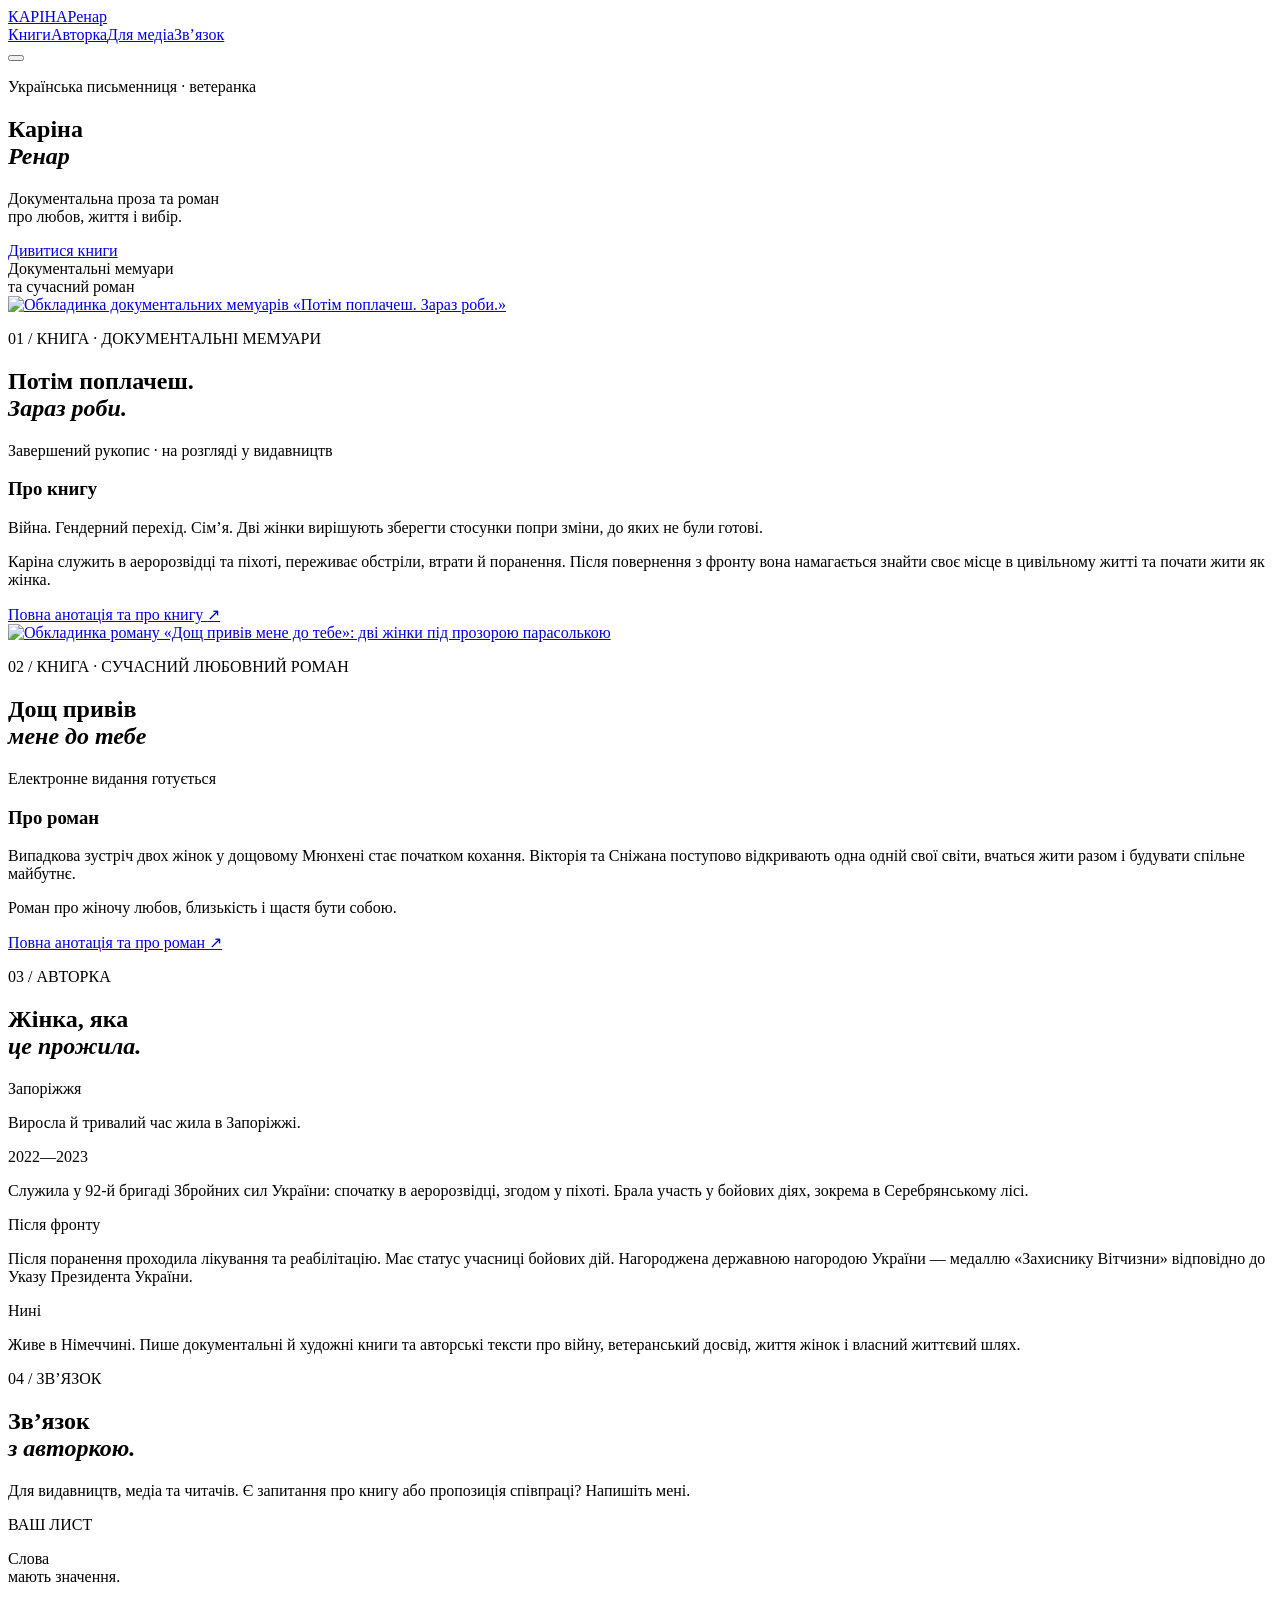
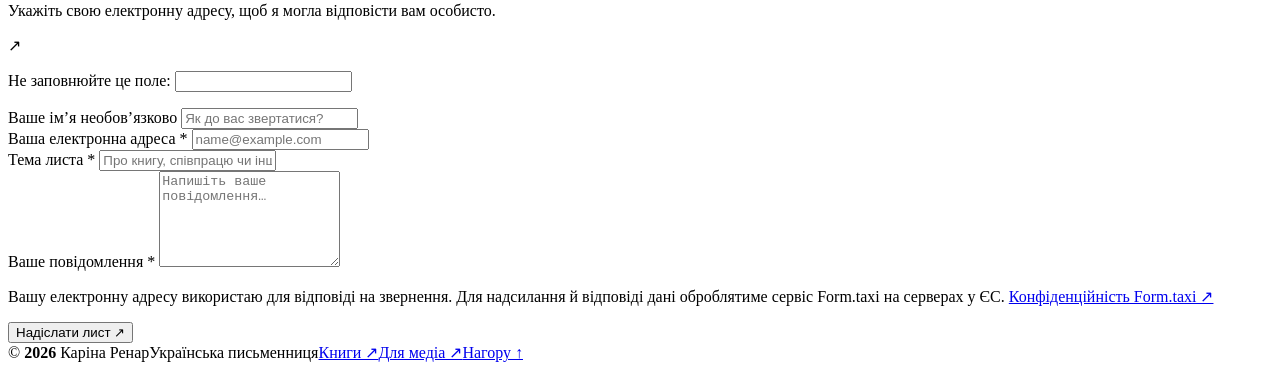
==== public/index.html @ 89939d9f "Відокремити сторінки двох книжок і прибрати дубль мемуарів з головної" ====
<!DOCTYPE html>

<html lang="uk">
<head>
<meta charset="utf-8"/>
<meta content="width=device-width,initial-scale=1" name="viewport"/>
<meta content="Каріна Ренар — українська письменниця, ветеранка. Документальні мемуари «Потім поплачеш. Зараз роби.» та любовний роман «Дощ привів мене до тебе»." name="description"/>
<meta content="#f7f2e9" name="theme-color"/>
<meta content="website" property="og:type"/>
<meta content="uk_UA" property="og:locale"/>
<meta content="Каріна Ренар" property="og:site_name"/>
<meta content="https://karina-renar-book.karina0zp0ua.workers.dev/" property="og:url"/>
<link href="https://karina-renar-book.karina0zp0ua.workers.dev/" rel="canonical"/>
<meta content="Каріна Ренар — письменниця" property="og:title"/>
<meta content="Документальні мемуари «Потім поплачеш. Зараз роби.» та роман про кохання двох жінок «Дощ привів мене до тебе»." property="og:description"/>
<meta content="https://karina-renar-book.karina0zp0ua.workers.dev/assets/social-preview-book-v2.jpg" property="og:image"/>
<meta content="https://karina-renar-book.karina0zp0ua.workers.dev/assets/social-preview-book-v2.jpg" property="og:image:secure_url"/>
<meta content="image/jpeg" property="og:image:type"/>
<meta content="1200" property="og:image:width"/>
<meta content="630" property="og:image:height"/>
<meta content="Каріна Ренар. Українська письменниця та ветеранка. Документальні мемуари." property="og:image:alt"/>
<meta content="summary_large_image" name="twitter:card"/>
<meta content="Каріна Ренар — письменниця" name="twitter:title"/>
<meta content="Каріна Ренар: документальні мемуари й любовний роман «Дощ привів мене до тебе»." name="twitter:description"/>
<meta content="https://karina-renar-book.karina0zp0ua.workers.dev/assets/social-preview-book-v2.jpg" name="twitter:image"/>
<link href="/favicon.svg" rel="icon" type="image/svg+xml"/>
<title>Каріна Ренар — письменниця</title>
<link href="https://fonts.googleapis.com" rel="preconnect"/>
<link crossorigin="" href="https://fonts.gstatic.com" rel="preconnect"/>
<link href="https://fonts.googleapis.com/css2?family=Manrope:wght@300;400;500;600&amp;family=Unbounded:wght@400;500;600&amp;display=swap" rel="stylesheet"/>
<link href="/styles.css?v=20261101-author-books" rel="stylesheet"/>
</head>
<body>
<div aria-hidden="true" class="grain"></div>
<header class="nav">
<a aria-label="Каріна Ренар — на початок сторінки" class="wordmark" href="#top"><span class="wordmark-top">КАРІНА</span><span class="wordmark-bottom">Ренар</span></a>
<nav aria-label="Головна навігація" id="main-navigation">
<a href="#books">Книги</a><a href="#about">Авторка</a><a href="/press.html">Для медіа</a><a href="#contact">Зв’язок</a>
</nav>
<button aria-controls="main-navigation" aria-expanded="false" aria-label="Відкрити меню" class="menu" type="button"><span></span><span></span></button>
</header>
<main>
<section class="hero" id="top">
<div aria-hidden="true" class="hero-bg"></div>
<div class="hero-copy reveal">
<p class="eyebrow"><span></span> Українська письменниця · ветеранка</p>
<h1>Каріна<br/><em>Ренар</em></h1>
<p class="lead">Документальна проза та роман<br/>про любов, життя і вибір.</p>
</div>
<a class="scroll-cue" href="#books"><span>Дивитися книги</span><i></i></a>
<div class="hero-note">Документальні мемуари<br/>та сучасний роман</div>
</section>


<section class="book-feature memoir-feature" id="books" aria-labelledby="memoir-feature-heading">
  <a class="feature-cover-link reveal" href="/potim-poplachesh-zaraz-roby.html" aria-label="Відкрити сторінку книги «Потім поплачеш. Зараз роби.»"><img src="/assets/book-cover.webp" alt="Обкладинка документальних мемуарів «Потім поплачеш. Зараз роби.»" loading="lazy" decoding="async" width="1024" height="1536"/></a>
  <div class="feature-copy reveal">
    <p class="section-no">01 / КНИГА · ДОКУМЕНТАЛЬНІ МЕМУАРИ</p>
    <h2 id="memoir-feature-heading">Потім поплачеш.<br/><em>Зараз роби.</em></h2>
    <p class="feature-status">Завершений рукопис · на розгляді у видавництв</p>
    <h3>Про книгу</h3>
    <p>Війна. Гендерний перехід. Сім’я. Дві жінки вирішують зберегти стосунки попри зміни, до яких не були готові.</p>
    <p>Каріна служить в аеророзвідці та піхоті, переживає обстріли, втрати й поранення. Після повернення з фронту вона намагається знайти своє місце в цивільному житті та почати жити як жінка.</p>
    <a class="button" href="/potim-poplachesh-zaraz-roby.html">Повна анотація та про книгу <span aria-hidden="true">↗</span></a>
  </div>
</section>
<section class="book-feature romance-feature" id="novel-feature" aria-labelledby="romance-feature-heading">
  <a class="feature-cover-link reveal" href="/dosh-pryviv-mene-do-tebe.html" aria-label="Відкрити сторінку роману «Дощ привів мене до тебе»"><img src="/assets/dosh-pryviv-mene-do-tebe-cover.jpg" alt="Обкладинка роману «Дощ привів мене до тебе»: дві жінки під прозорою парасолькою" loading="lazy" decoding="async" width="1087" height="1536"/></a>
  <div class="feature-copy reveal">
    <p class="section-no">02 / КНИГА · СУЧАСНИЙ ЛЮБОВНИЙ РОМАН</p>
    <h2 id="romance-feature-heading">Дощ привів<br/><em>мене до тебе</em></h2>
    <p class="feature-status">Електронне видання готується</p>
    <h3>Про роман</h3>
    <p>Випадкова зустріч двох жінок у дощовому Мюнхені стає початком кохання. Вікторія та Сніжана поступово відкривають одна одній свої світи, вчаться жити разом і будувати спільне майбутнє.</p>
    <p>Роман про жіночу любов, близькість і щастя бути собою.</p>
    <a class="button" href="/dosh-pryviv-mene-do-tebe.html">Повна анотація та про роман <span aria-hidden="true">↗</span></a>
  </div>
</section>
<section class="about" id="about">
<div class="about-head reveal">
<p class="section-no">03 / АВТОРКА</p>
<h2>Жінка, яка<br/><em>це прожила.</em></h2>
</div>
<div class="about-body">
<div class="timeline reveal">
<article><span class="timeline-label">Запоріжжя</span><p>Виросла й тривалий час жила в Запоріжжі.</p></article>
<article><span class="timeline-label">2022—2023</span><p>Служила у 92-й бригаді Збройних сил України: спочатку в аеророзвідці, згодом у піхоті. Брала участь у бойових діях, зокрема в Серебрянському лісі.</p></article>
<article><span class="timeline-label">Після фронту</span><p>Після поранення проходила лікування та реабілітацію. Має статус учасниці бойових дій. Нагороджена державною нагородою України — медаллю «Захиснику Вітчизни» відповідно до Указу Президента України.</p></article>
<article><span class="timeline-label">Нині</span><p>Живе в Німеччині. Пише документальні й художні книги та авторські тексти про війну, ветеранський досвід, життя жінок і власний життєвий шлях.</p></article>
</div>
</div>
</section>
<section class="contact" id="contact" aria-labelledby="contact-title">
  <div class="contact-heading reveal">
    <p class="section-no">04 / ЗВ’ЯЗОК</p>
    <h2 id="contact-title">Зв’язок<br/><em>з авторкою.</em></h2>
    <p class="contact-intro">Для видавництв, медіа та читачів. Є запитання про книгу або пропозиція співпраці? Напишіть мені.</p>
  </div>
  <div class="contact-panel reveal">
    <div class="contact-aside">
      <p class="contact-aside-label">ВАШ ЛИСТ</p>
      <p class="contact-aside-head">Слова<br/>мають значення.</p>
      <p class="contact-aside-note">Укажіть свою електронну адресу, щоб я могла відповісти вам особисто.</p>
      <span class="contact-aside-mark" aria-hidden="true">↗</span>
    </div>
    <form class="contact-form" name="author-contact" method="POST" action="https://form.taxi/s/ldvaobcr" accept-charset="UTF-8" aria-describedby="form-status">
      <p class="form-bot-field" aria-hidden="true"><label>Не заповнюйте це поле: <input name="_gotcha" type="text" tabindex="-1" autocomplete="off"/></label></p>
      <div class="form-field">
        <label for="author-name">Ваше ім’я <span class="field-optional">необов’язково</span></label>
        <input id="author-name" name="name" type="text" autocomplete="name" maxlength="100" placeholder="Як до вас звертатися?"/>
      </div>
      <div class="form-field">
        <label for="author-email">Ваша електронна адреса <span aria-hidden="true">*</span></label>
        <input id="author-email" name="email" type="email" autocomplete="email" maxlength="254" placeholder="name@example.com" required/>
      </div>
      <div class="form-field">
        <label for="author-subject">Тема листа <span aria-hidden="true">*</span></label>
        <input id="author-subject" name="subject" type="text" maxlength="160" placeholder="Про книгу, співпрацю чи інше" required/>
      </div>
      <div class="form-field">
        <label for="author-message">Ваше повідомлення <span aria-hidden="true">*</span></label>
        <textarea id="author-message" name="message" rows="6" maxlength="5000" placeholder="Напишіть ваше повідомлення…" required></textarea>
      </div>
      <p class="form-privacy">Вашу електронну адресу використаю для відповіді на звернення. Для надсилання й відповіді дані оброблятиме сервіс Form.taxi на серверах у ЄС. <a href="https://form.taxi/de/privacy" target="_blank" rel="noopener noreferrer">Конфіденційність Form.taxi ↗</a></p>
      <p id="form-status" class="form-status" role="status" aria-live="polite"></p>
      <button class="button form-submit" type="submit">Надіслати лист <span aria-hidden="true">↗</span></button>
    </form>
  </div>
</section>
</main>
<footer><span>© <b id="year">2026</b> Каріна Ренар</span><span>Українська письменниця</span><a href="/#books">Книги ↗</a><a href="/press.html">Для медіа ↗</a><a href="#top">Нагору ↑</a></footer>
<script src="site-config.js"></script>
<script src="script.js"></script>
</body>
</html>
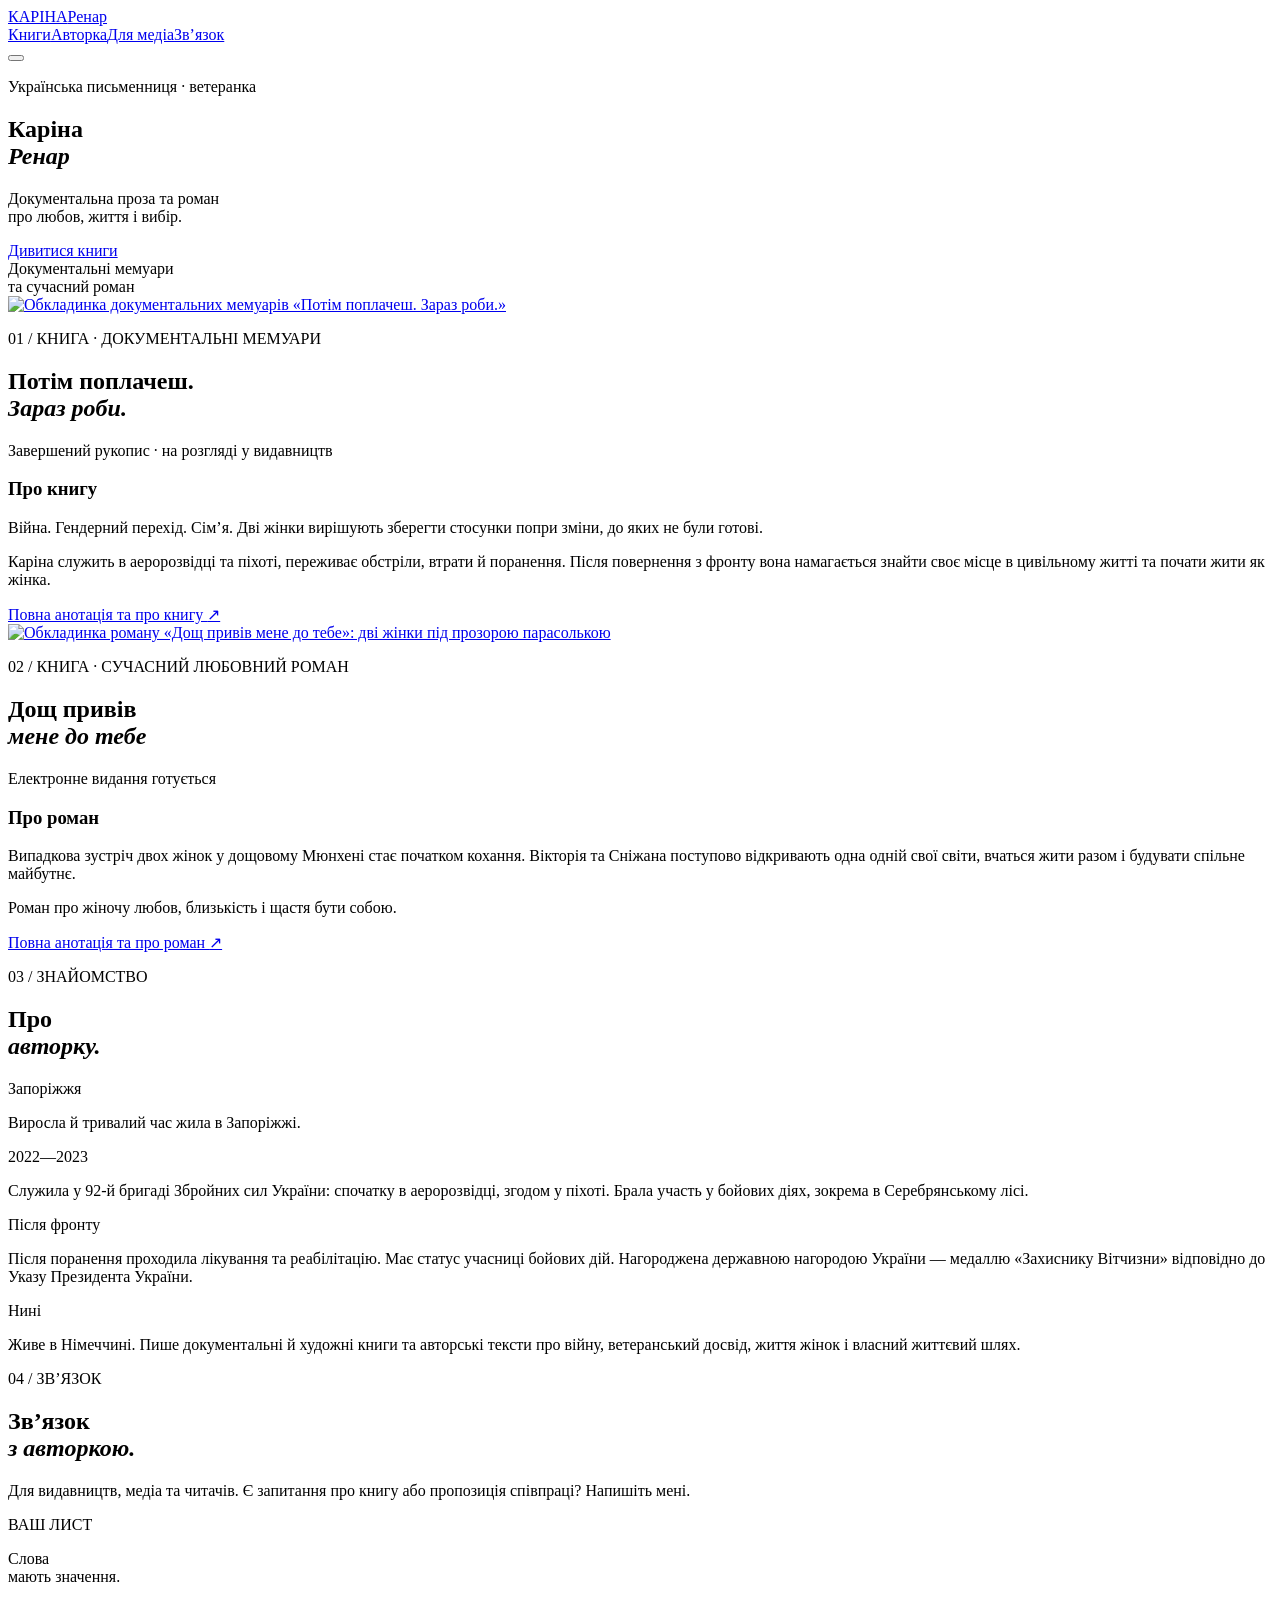
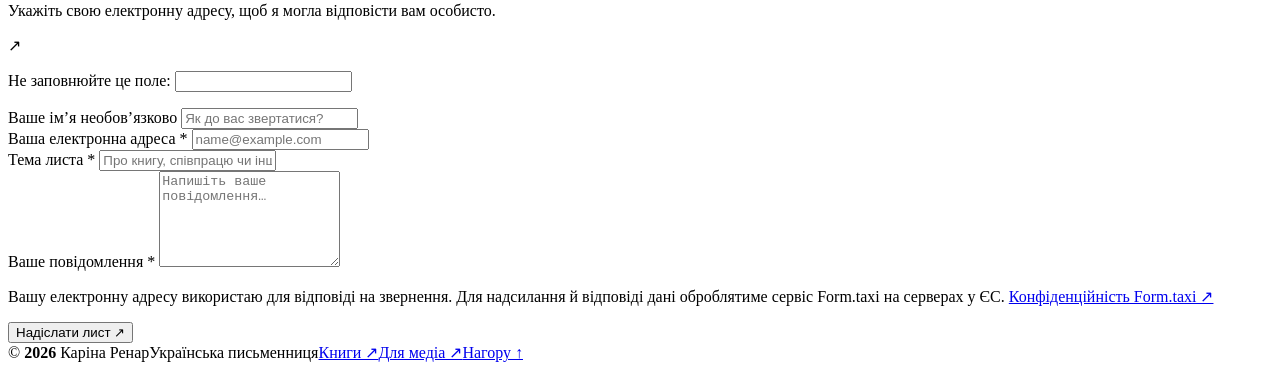
==== commit e7567533: "Оновити універсальний заголовок розділу про авторку" ====
--- a/public/index.html
+++ b/public/index.html
@@ -78,8 +78,8 @@
 </section>
 <section class="about" id="about">
 <div class="about-head reveal">
-<p class="section-no">03 / АВТОРКА</p>
-<h2>Жінка, яка<br/><em>це прожила.</em></h2>
+<p class="section-no">03 / ЗНАЙОМСТВО</p>
+<h2>Про<br/><em>авторку.</em></h2>
 </div>
 <div class="about-body">
 <div class="timeline reveal">
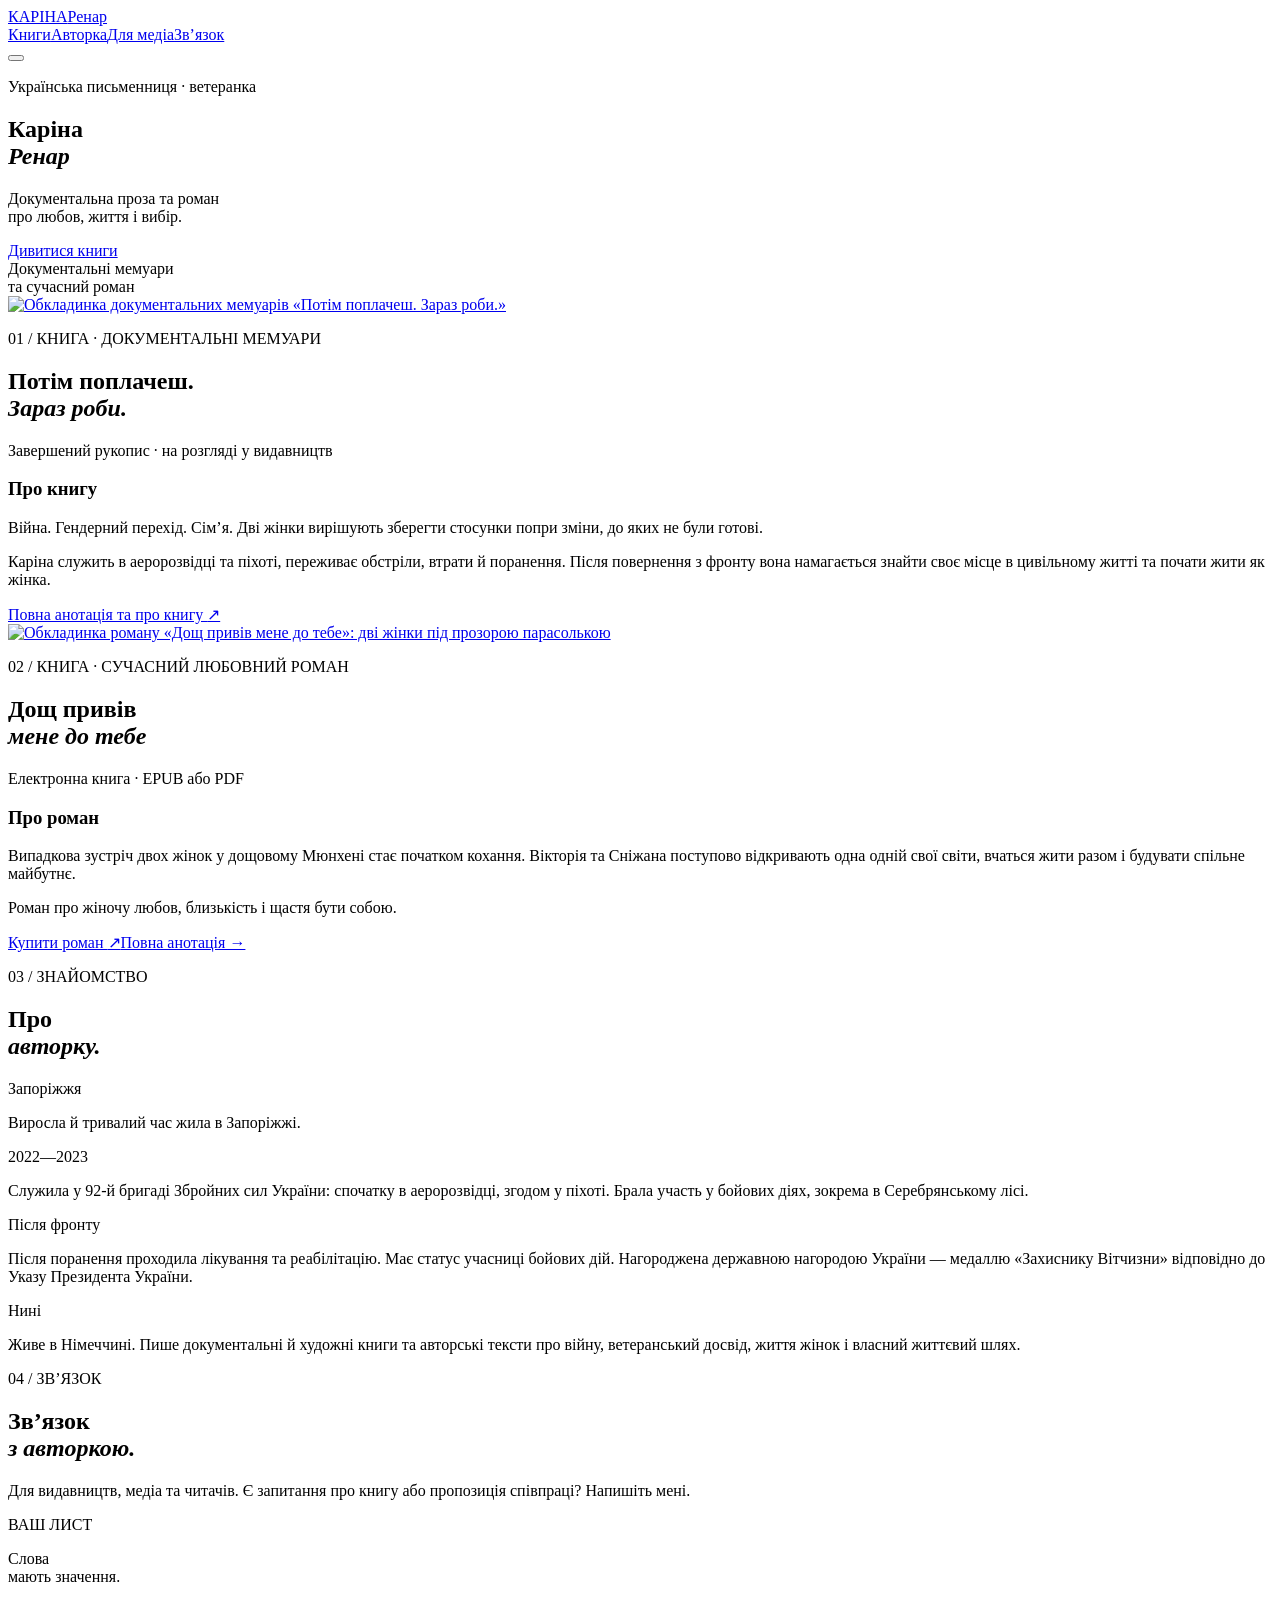
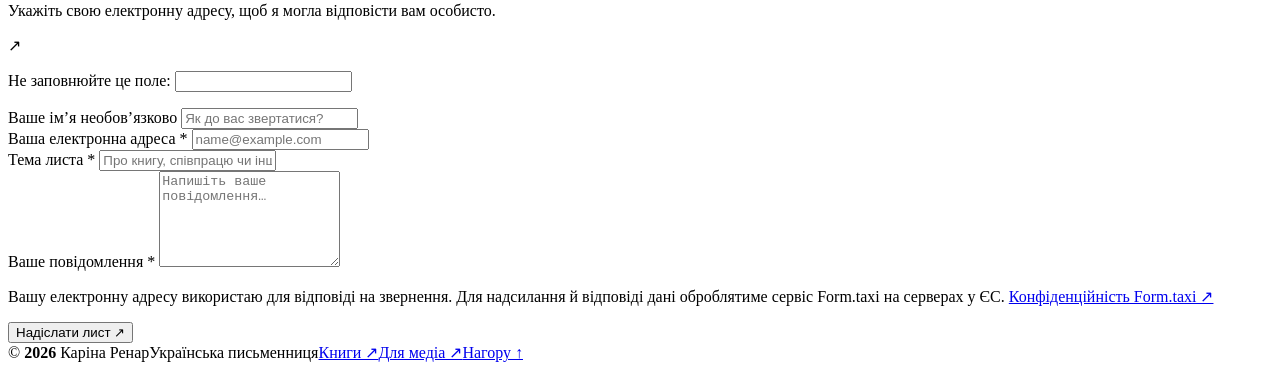
==== commit 497fa38b: "Add BlackSea buy button for romance novel to author site" ====
--- a/public/index.html
+++ b/public/index.html
@@ -13,22 +13,22 @@
 <link href="https://karina-renar-book.karina0zp0ua.workers.dev/" rel="canonical"/>
 <meta content="Каріна Ренар — письменниця" property="og:title"/>
 <meta content="Документальні мемуари «Потім поплачеш. Зараз роби.» та роман про кохання двох жінок «Дощ привів мене до тебе»." property="og:description"/>
-<meta content="https://karina-renar-book.karina0zp0ua.workers.dev/assets/social-preview-book-v2.jpg" property="og:image"/>
-<meta content="https://karina-renar-book.karina0zp0ua.workers.dev/assets/social-preview-book-v2.jpg" property="og:image:secure_url"/>
+<meta content="https://karina-renar-book.karina0zp0ua.workers.dev/assets/social-preview-author.jpg" property="og:image"/>
+<meta content="https://karina-renar-book.karina0zp0ua.workers.dev/assets/social-preview-author.jpg" property="og:image:secure_url"/>
 <meta content="image/jpeg" property="og:image:type"/>
 <meta content="1200" property="og:image:width"/>
 <meta content="630" property="og:image:height"/>
-<meta content="Каріна Ренар. Українська письменниця та ветеранка. Документальні мемуари." property="og:image:alt"/>
+<meta content="Каріна Ренар — українська письменниця та ветеранка. Документальна й художня проза." property="og:image:alt"/>
 <meta content="summary_large_image" name="twitter:card"/>
 <meta content="Каріна Ренар — письменниця" name="twitter:title"/>
 <meta content="Каріна Ренар: документальні мемуари й любовний роман «Дощ привів мене до тебе»." name="twitter:description"/>
-<meta content="https://karina-renar-book.karina0zp0ua.workers.dev/assets/social-preview-book-v2.jpg" name="twitter:image"/>
+<meta content="https://karina-renar-book.karina0zp0ua.workers.dev/assets/social-preview-author.jpg" name="twitter:image"/>
 <link href="/favicon.svg" rel="icon" type="image/svg+xml"/>
 <title>Каріна Ренар — письменниця</title>
 <link href="https://fonts.googleapis.com" rel="preconnect"/>
 <link crossorigin="" href="https://fonts.gstatic.com" rel="preconnect"/>
 <link href="https://fonts.googleapis.com/css2?family=Manrope:wght@300;400;500;600&amp;family=Unbounded:wght@400;500;600&amp;display=swap" rel="stylesheet"/>
-<link href="/styles.css?v=20261101-author-books" rel="stylesheet"/>
+<link href="/styles.css?v=20261101-blacksea-srg" rel="stylesheet"/>
 </head>
 <body>
 <div aria-hidden="true" class="grain"></div>
@@ -69,11 +69,11 @@
   <div class="feature-copy reveal">
     <p class="section-no">02 / КНИГА · СУЧАСНИЙ ЛЮБОВНИЙ РОМАН</p>
     <h2 id="romance-feature-heading">Дощ привів<br/><em>мене до тебе</em></h2>
-    <p class="feature-status">Електронне видання готується</p>
+    <p class="feature-status">Електронна книга · EPUB або PDF</p>
     <h3>Про роман</h3>
     <p>Випадкова зустріч двох жінок у дощовому Мюнхені стає початком кохання. Вікторія та Сніжана поступово відкривають одна одній свої світи, вчаться жити разом і будувати спільне майбутнє.</p>
     <p>Роман про жіночу любов, близькість і щастя бути собою.</p>
-    <a class="button" href="/dosh-pryviv-mene-do-tebe.html">Повна анотація та про роман <span aria-hidden="true">↗</span></a>
+    <div class="romance-actions"><a class="button" href="https://8887413385388.blacksea.in.ua/l/srg" target="_blank" rel="noopener noreferrer" aria-label="Купити роман «Дощ привів мене до тебе» на BlackSea">Купити роман <span aria-hidden="true">↗</span></a><a class="romance-secondary-link" href="/dosh-pryviv-mene-do-tebe.html">Повна анотація →</a></div>
   </div>
 </section>
 <section class="about" id="about">
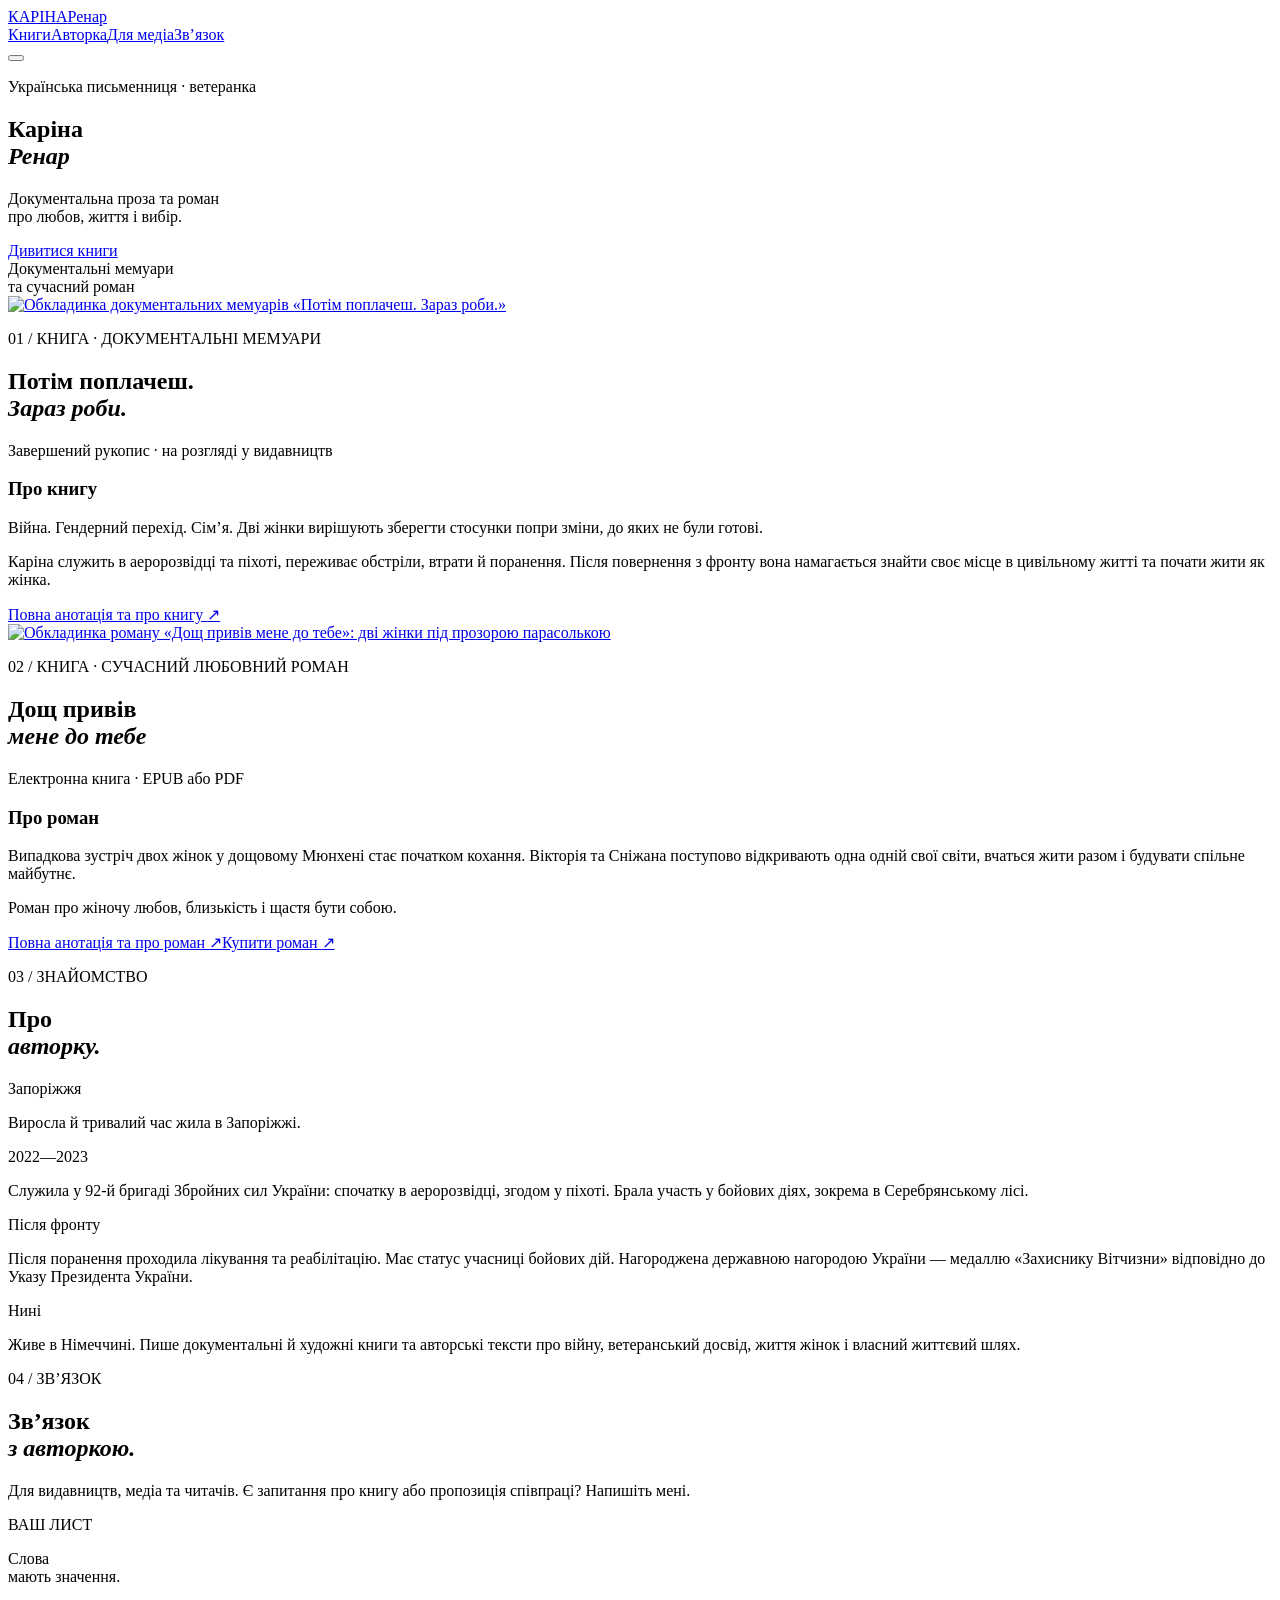
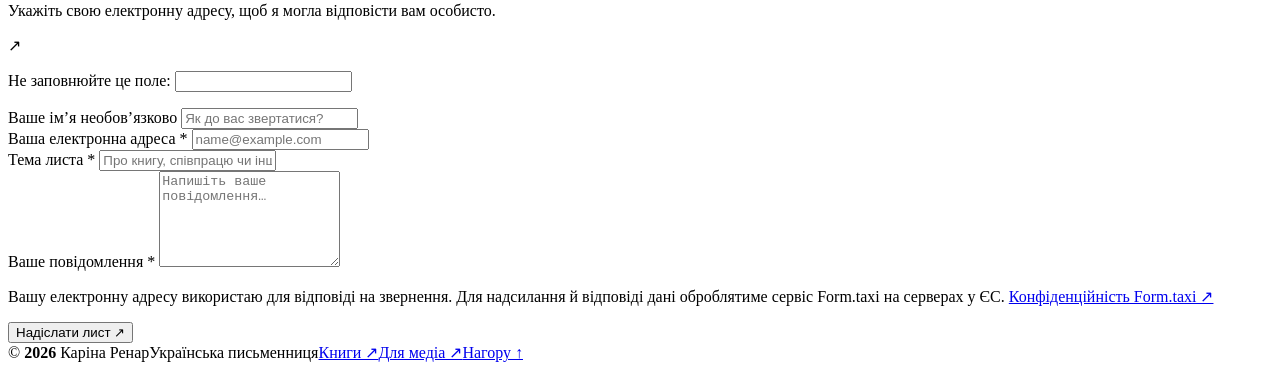
==== commit 5c31b756: "Place romance annotation button above BlackSea purchase button" ====
--- a/public/index.html
+++ b/public/index.html
@@ -73,7 +73,7 @@
     <h3>Про роман</h3>
     <p>Випадкова зустріч двох жінок у дощовому Мюнхені стає початком кохання. Вікторія та Сніжана поступово відкривають одна одній свої світи, вчаться жити разом і будувати спільне майбутнє.</p>
     <p>Роман про жіночу любов, близькість і щастя бути собою.</p>
-    <div class="romance-actions"><a class="button" href="https://8887413385388.blacksea.in.ua/l/srg" target="_blank" rel="noopener noreferrer" aria-label="Купити роман «Дощ привів мене до тебе» на BlackSea">Купити роман <span aria-hidden="true">↗</span></a><a class="romance-secondary-link" href="/dosh-pryviv-mene-do-tebe.html">Повна анотація →</a></div>
+    <div class="romance-actions"><a class="button" href="/dosh-pryviv-mene-do-tebe.html">Повна анотація та про роман <span aria-hidden="true">↗</span></a><a class="button" href="https://8887413385388.blacksea.in.ua/l/srg" target="_blank" rel="noopener noreferrer" aria-label="Купити роман «Дощ привів мене до тебе» на BlackSea">Купити роман <span aria-hidden="true">↗</span></a></div>
   </div>
 </section>
 <section class="about" id="about">
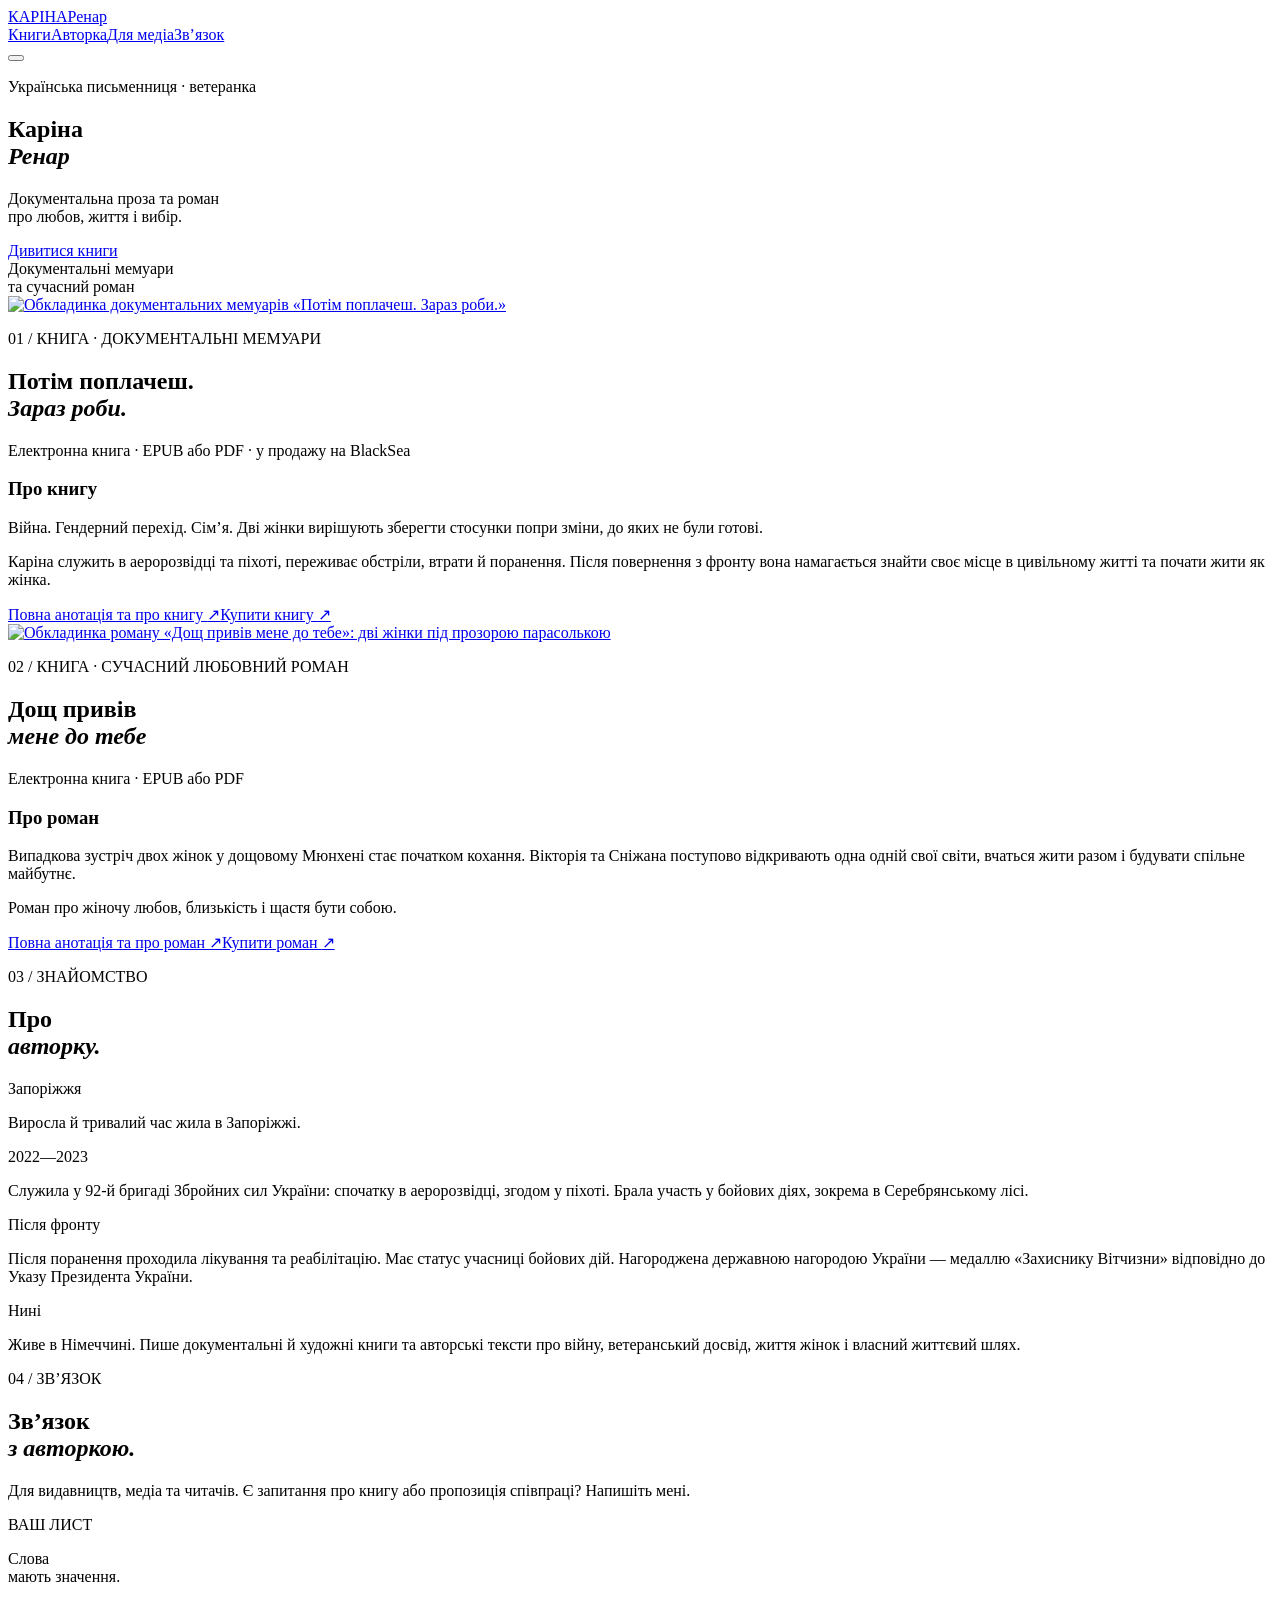
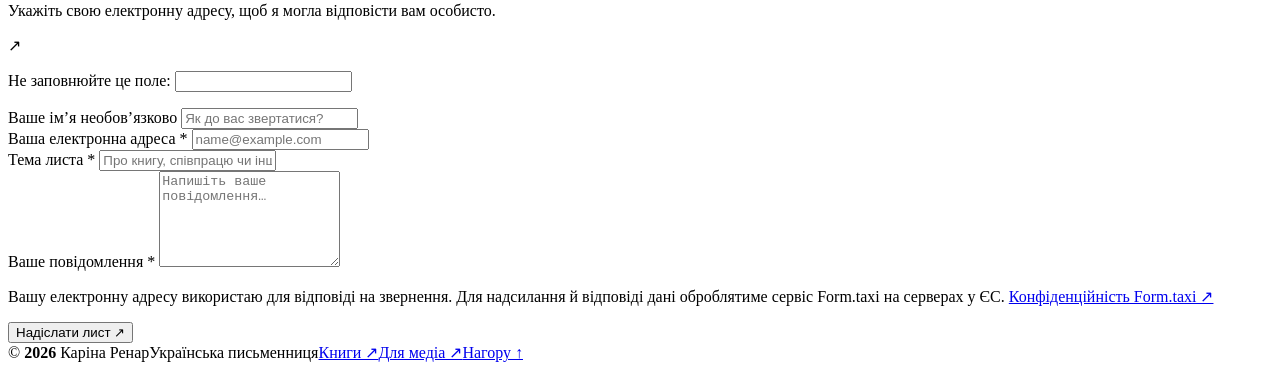
==== commit 27043976: "Add BlackSea memoir purchase button below annotation on homepage" ====
--- a/public/index.html
+++ b/public/index.html
@@ -28,7 +28,7 @@
 <link href="https://fonts.googleapis.com" rel="preconnect"/>
 <link crossorigin="" href="https://fonts.gstatic.com" rel="preconnect"/>
 <link href="https://fonts.googleapis.com/css2?family=Manrope:wght@300;400;500;600&amp;family=Unbounded:wght@400;500;600&amp;display=swap" rel="stylesheet"/>
-<link href="/styles.css?v=20261101-blacksea-srg" rel="stylesheet"/>
+<link href="/styles.css?v=20261111-memoir-blacksea" rel="stylesheet"/>
 </head>
 <body>
 <div aria-hidden="true" class="grain"></div>
@@ -57,11 +57,11 @@
   <div class="feature-copy reveal">
     <p class="section-no">01 / КНИГА · ДОКУМЕНТАЛЬНІ МЕМУАРИ</p>
     <h2 id="memoir-feature-heading">Потім поплачеш.<br/><em>Зараз роби.</em></h2>
-    <p class="feature-status">Завершений рукопис · на розгляді у видавництв</p>
+    <p class="feature-status">Електронна книга · EPUB або PDF · у продажу на BlackSea</p>
     <h3>Про книгу</h3>
     <p>Війна. Гендерний перехід. Сім’я. Дві жінки вирішують зберегти стосунки попри зміни, до яких не були готові.</p>
     <p>Каріна служить в аеророзвідці та піхоті, переживає обстріли, втрати й поранення. Після повернення з фронту вона намагається знайти своє місце в цивільному житті та почати жити як жінка.</p>
-    <a class="button" href="/potim-poplachesh-zaraz-roby.html">Повна анотація та про книгу <span aria-hidden="true">↗</span></a>
+    <div class="memoir-actions"><a class="button" href="/potim-poplachesh-zaraz-roby.html">Повна анотація та про книгу <span aria-hidden="true">↗</span></a><a class="button" href="https://8887413385388.blacksea.in.ua/l/daa?layout=profile" target="_blank" rel="noopener noreferrer" aria-label="Купити мемуари «Потім поплачеш. Зараз роби.» на BlackSea">Купити книгу <span aria-hidden="true">↗</span></a></div>
   </div>
 </section>
 <section class="book-feature romance-feature" id="novel-feature" aria-labelledby="romance-feature-heading">
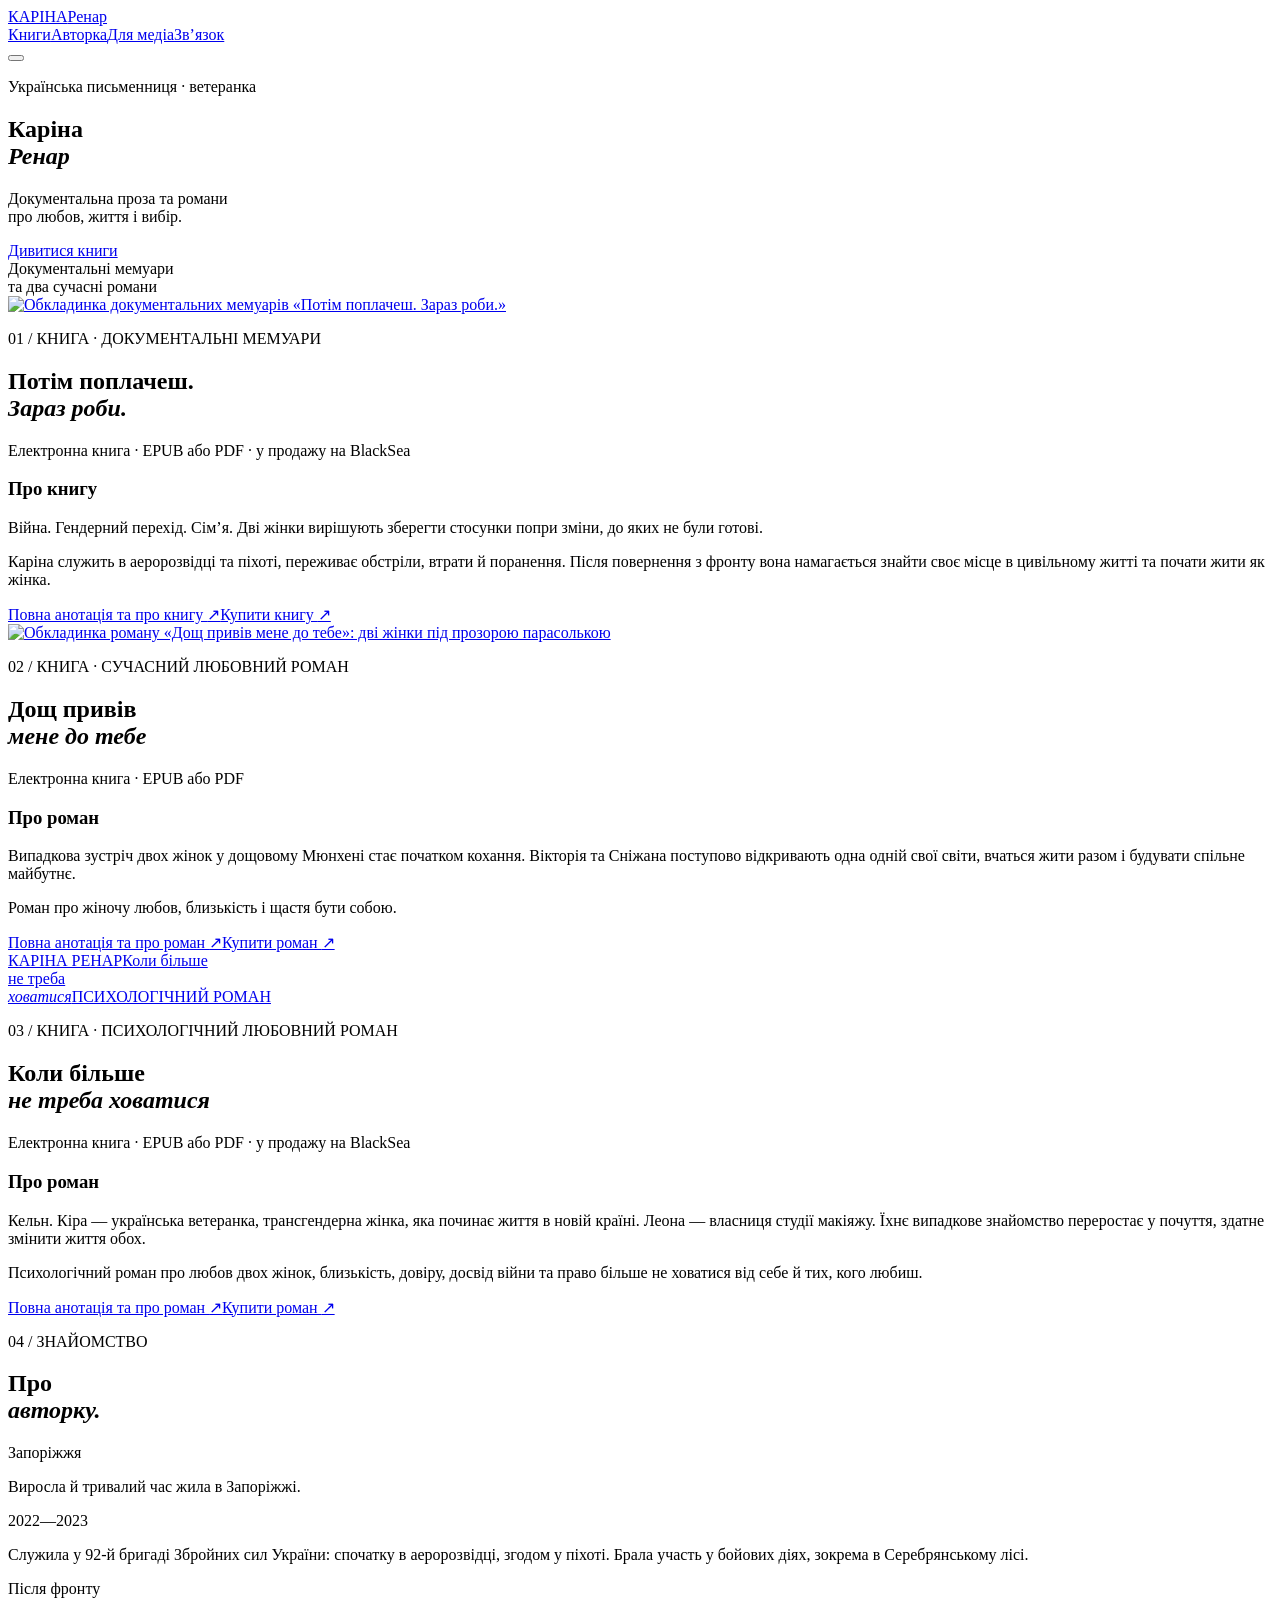
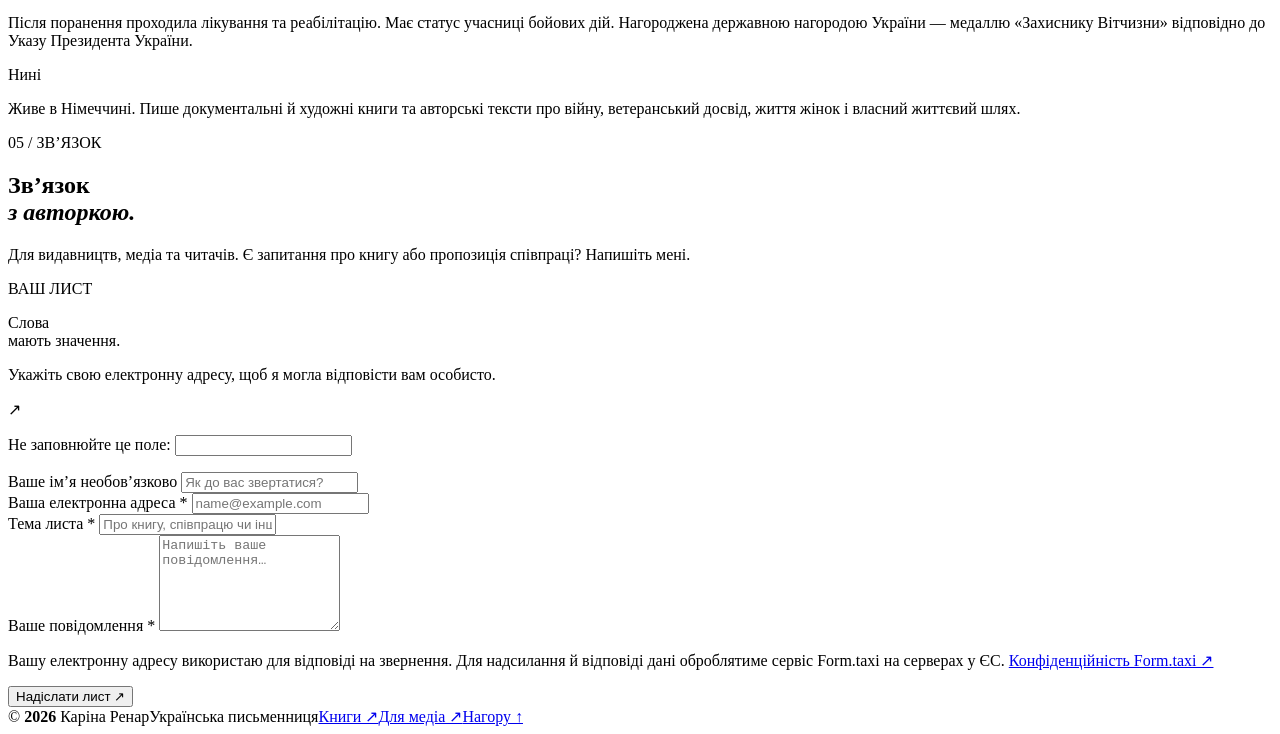
==== commit c5524719: "Add third published novel to author homepage catalog" ====
--- a/public/index.html
+++ b/public/index.html
@@ -4,7 +4,7 @@
 <head>
 <meta charset="utf-8"/>
 <meta content="width=device-width,initial-scale=1" name="viewport"/>
-<meta content="Каріна Ренар — українська письменниця, ветеранка. Документальні мемуари «Потім поплачеш. Зараз роби.» та любовний роман «Дощ привів мене до тебе»." name="description"/>
+<meta content="Каріна Ренар — українська письменниця, ветеранка. Документальні мемуари «Потім поплачеш. Зараз роби.» та романи «Дощ привів мене до тебе» і «Коли більше не треба ховатися»." name="description"/>
 <meta content="#f7f2e9" name="theme-color"/>
 <meta content="website" property="og:type"/>
 <meta content="uk_UA" property="og:locale"/>
@@ -12,7 +12,7 @@
 <meta content="https://karina-renar-book.karina0zp0ua.workers.dev/" property="og:url"/>
 <link href="https://karina-renar-book.karina0zp0ua.workers.dev/" rel="canonical"/>
 <meta content="Каріна Ренар — письменниця" property="og:title"/>
-<meta content="Документальні мемуари «Потім поплачеш. Зараз роби.» та роман про кохання двох жінок «Дощ привів мене до тебе»." property="og:description"/>
+<meta content="Документальні мемуари «Потім поплачеш. Зараз роби.» та два романи про любов, довіру й право бути собою." property="og:description"/>
 <meta content="https://karina-renar-book.karina0zp0ua.workers.dev/assets/social-preview-author.jpg" property="og:image"/>
 <meta content="https://karina-renar-book.karina0zp0ua.workers.dev/assets/social-preview-author.jpg" property="og:image:secure_url"/>
 <meta content="image/jpeg" property="og:image:type"/>
@@ -21,14 +21,14 @@
 <meta content="Каріна Ренар — українська письменниця та ветеранка. Документальна й художня проза." property="og:image:alt"/>
 <meta content="summary_large_image" name="twitter:card"/>
 <meta content="Каріна Ренар — письменниця" name="twitter:title"/>
-<meta content="Каріна Ренар: документальні мемуари й любовний роман «Дощ привів мене до тебе»." name="twitter:description"/>
+<meta content="Каріна Ренар: документальні мемуари та романи «Дощ привів мене до тебе» і «Коли більше не треба ховатися»." name="twitter:description"/>
 <meta content="https://karina-renar-book.karina0zp0ua.workers.dev/assets/social-preview-author.jpg" name="twitter:image"/>
 <link href="/favicon.svg" rel="icon" type="image/svg+xml"/>
 <title>Каріна Ренар — письменниця</title>
 <link href="https://fonts.googleapis.com" rel="preconnect"/>
 <link crossorigin="" href="https://fonts.gstatic.com" rel="preconnect"/>
 <link href="https://fonts.googleapis.com/css2?family=Manrope:wght@300;400;500;600&amp;family=Unbounded:wght@400;500;600&amp;display=swap" rel="stylesheet"/>
-<link href="/styles.css?v=20261111-memoir-blacksea" rel="stylesheet"/>
+<link href="/styles.css?v=20261115-third-novel" rel="stylesheet"/>
 </head>
 <body>
 <div aria-hidden="true" class="grain"></div>
@@ -45,10 +45,10 @@
 <div class="hero-copy reveal">
 <p class="eyebrow"><span></span> Українська письменниця · ветеранка</p>
 <h1>Каріна<br/><em>Ренар</em></h1>
-<p class="lead">Документальна проза та роман<br/>про любов, життя і вибір.</p>
+<p class="lead">Документальна проза та романи<br/>про любов, життя і вибір.</p>
 </div>
 <a class="scroll-cue" href="#books"><span>Дивитися книги</span><i></i></a>
-<div class="hero-note">Документальні мемуари<br/>та сучасний роман</div>
+<div class="hero-note">Документальні мемуари<br/>та два сучасні романи</div>
 </section>
 
 
@@ -76,9 +76,25 @@
     <div class="romance-actions"><a class="button" href="/dosh-pryviv-mene-do-tebe.html">Повна анотація та про роман <span aria-hidden="true">↗</span></a><a class="button" href="https://8887413385388.blacksea.in.ua/l/srg" target="_blank" rel="noopener noreferrer" aria-label="Купити роман «Дощ привів мене до тебе» на BlackSea">Купити роман <span aria-hidden="true">↗</span></a></div>
   </div>
 </section>
+<section class="book-feature third-feature" id="third-novel-feature" aria-labelledby="third-novel-feature-heading">
+  <a class="feature-cover-link reveal" href="/koly-bilshe-ne-treba-khovatysia.html" aria-label="Відкрити сторінку роману «Коли більше не треба ховатися»">
+    <div class="novel-cover-fallback third-book-cover" role="img" aria-label="Типографічне оформлення роману «Коли більше не треба ховатися»">
+      <span class="third-cover-author">КАРІНА РЕНАР</span><span class="third-cover-title">Коли більше<br/>не треба<br/><em>ховатися</em></span><span class="third-cover-caption">ПСИХОЛОГІЧНИЙ РОМАН</span>
+    </div>
+  </a>
+  <div class="feature-copy reveal">
+    <p class="section-no">03 / КНИГА · ПСИХОЛОГІЧНИЙ ЛЮБОВНИЙ РОМАН</p>
+    <h2 id="third-novel-feature-heading">Коли більше<br/><em>не треба ховатися</em></h2>
+    <p class="feature-status">Електронна книга · EPUB або PDF · у продажу на BlackSea</p>
+    <h3>Про роман</h3>
+    <p>Кельн. Кіра — українська ветеранка, трансгендерна жінка, яка починає життя в новій країні. Леона — власниця студії макіяжу. Їхнє випадкове знайомство переростає у почуття, здатне змінити життя обох.</p>
+    <p>Психологічний роман про любов двох жінок, близькість, довіру, досвід війни та право більше не ховатися від себе й тих, кого любиш.</p>
+    <div class="third-actions"><a class="button" href="/koly-bilshe-ne-treba-khovatysia.html">Повна анотація та про роман <span aria-hidden="true">↗</span></a><a class="button" href="https://8887413385388.blacksea.in.ua/l/sng" target="_blank" rel="noopener noreferrer" aria-label="Купити роман «Коли більше не треба ховатися» на BlackSea">Купити роман <span aria-hidden="true">↗</span></a></div>
+  </div>
+</section>
 <section class="about" id="about">
 <div class="about-head reveal">
-<p class="section-no">03 / ЗНАЙОМСТВО</p>
+<p class="section-no">04 / ЗНАЙОМСТВО</p>
 <h2>Про<br/><em>авторку.</em></h2>
 </div>
 <div class="about-body">
@@ -92,7 +108,7 @@
 </section>
 <section class="contact" id="contact" aria-labelledby="contact-title">
   <div class="contact-heading reveal">
-    <p class="section-no">04 / ЗВ’ЯЗОК</p>
+    <p class="section-no">05 / ЗВ’ЯЗОК</p>
     <h2 id="contact-title">Зв’язок<br/><em>з авторкою.</em></h2>
     <p class="contact-intro">Для видавництв, медіа та читачів. Є запитання про книгу або пропозиція співпраці? Напишіть мені.</p>
   </div>
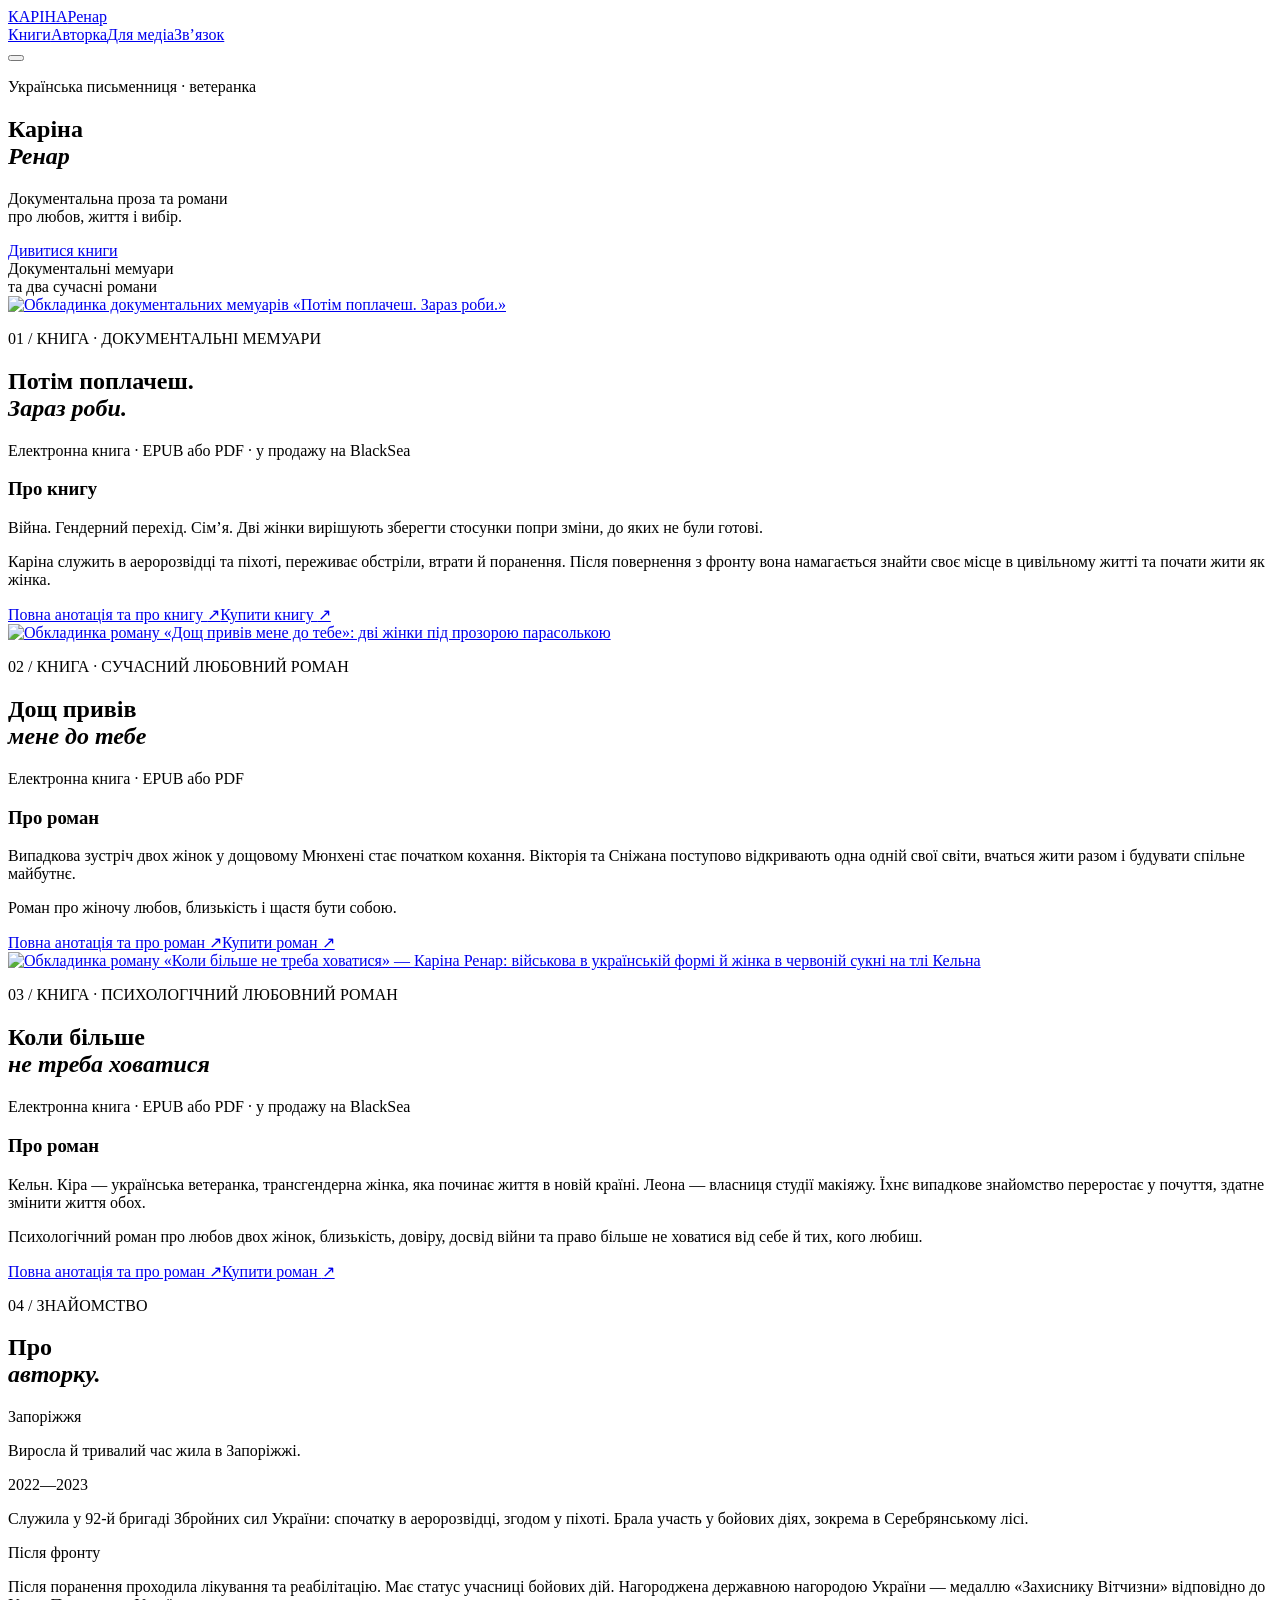
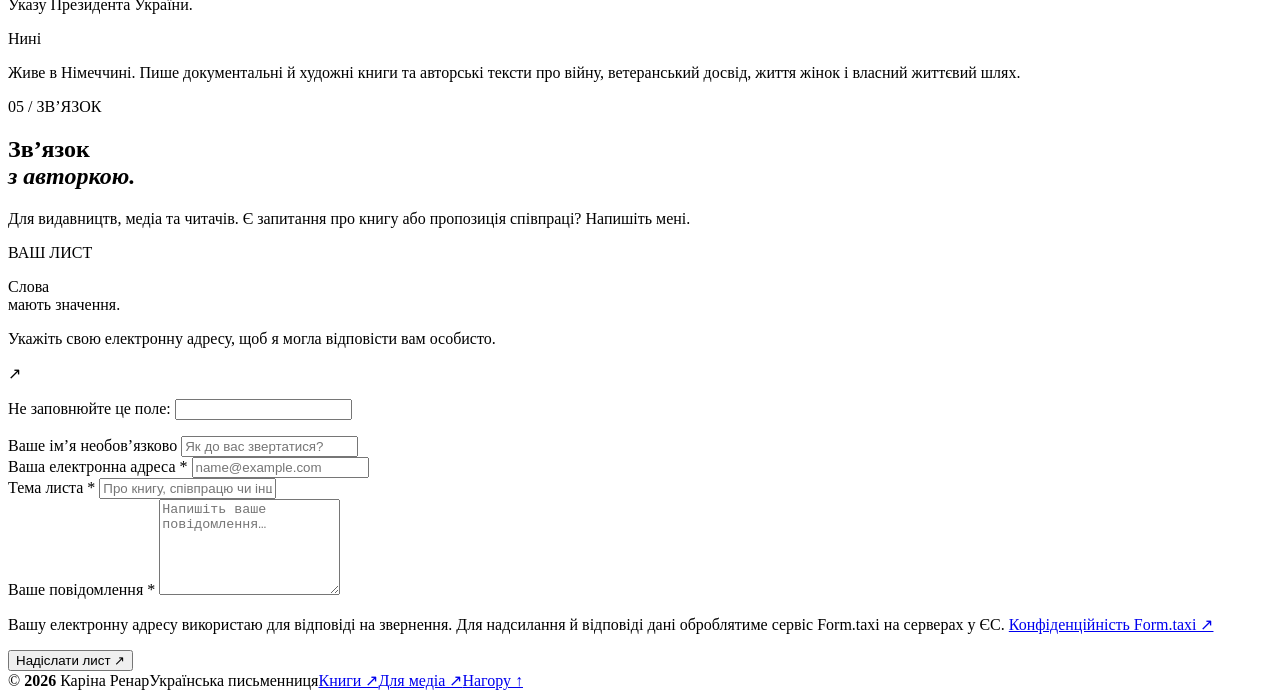
==== commit c085b493: "Show official third novel cover in homepage book catalog" ====
--- a/public/index.html
+++ b/public/index.html
@@ -78,9 +78,7 @@
 </section>
 <section class="book-feature third-feature" id="third-novel-feature" aria-labelledby="third-novel-feature-heading">
   <a class="feature-cover-link reveal" href="/koly-bilshe-ne-treba-khovatysia.html" aria-label="Відкрити сторінку роману «Коли більше не треба ховатися»">
-    <div class="novel-cover-fallback third-book-cover" role="img" aria-label="Типографічне оформлення роману «Коли більше не треба ховатися»">
-      <span class="third-cover-author">КАРІНА РЕНАР</span><span class="third-cover-title">Коли більше<br/>не треба<br/><em>ховатися</em></span><span class="third-cover-caption">ПСИХОЛОГІЧНИЙ РОМАН</span>
-    </div>
+    <img src="/assets/koly-bilshe-ne-treba-khovatysia-cover.jpg" alt="Обкладинка роману «Коли більше не треба ховатися» — Каріна Ренар: військова в українській формі й жінка в червоній сукні на тлі Кельна" loading="lazy" decoding="async" width="683" height="1024"/>
   </a>
   <div class="feature-copy reveal">
     <p class="section-no">03 / КНИГА · ПСИХОЛОГІЧНИЙ ЛЮБОВНИЙ РОМАН</p>
